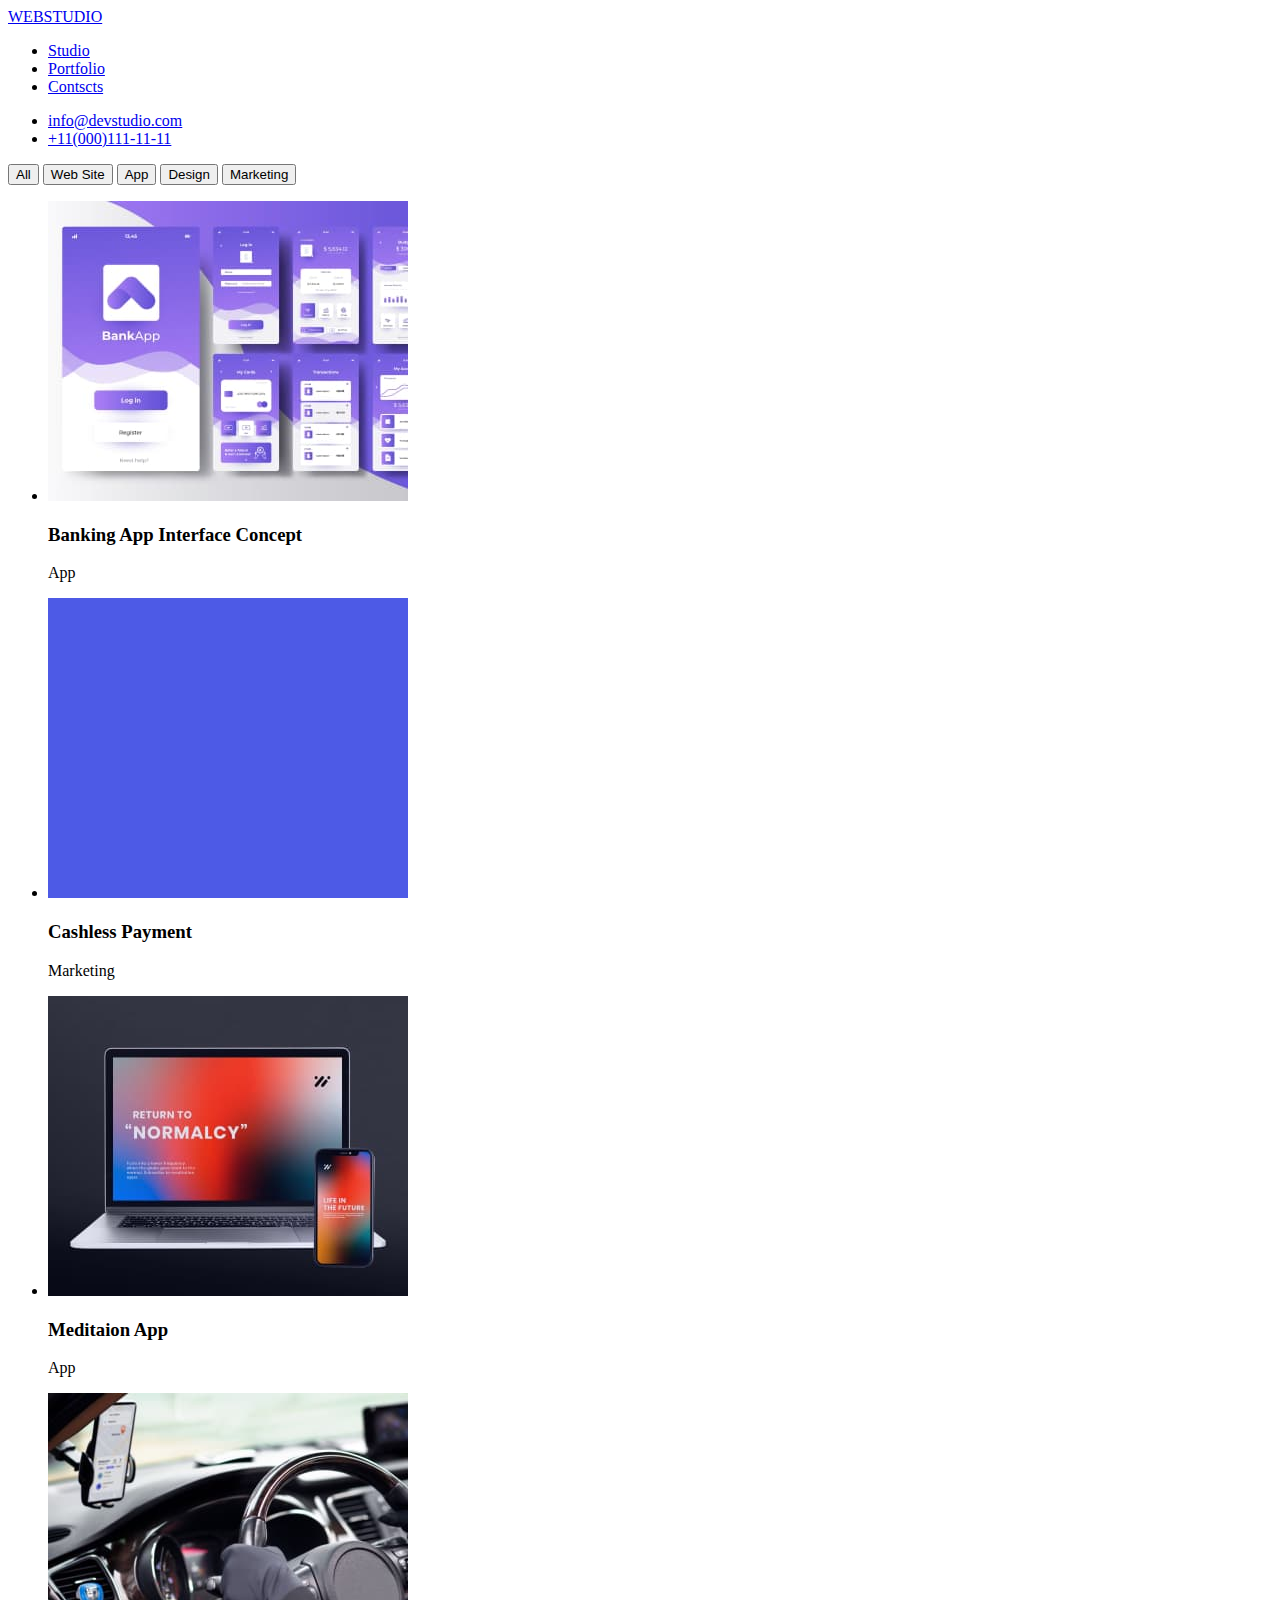
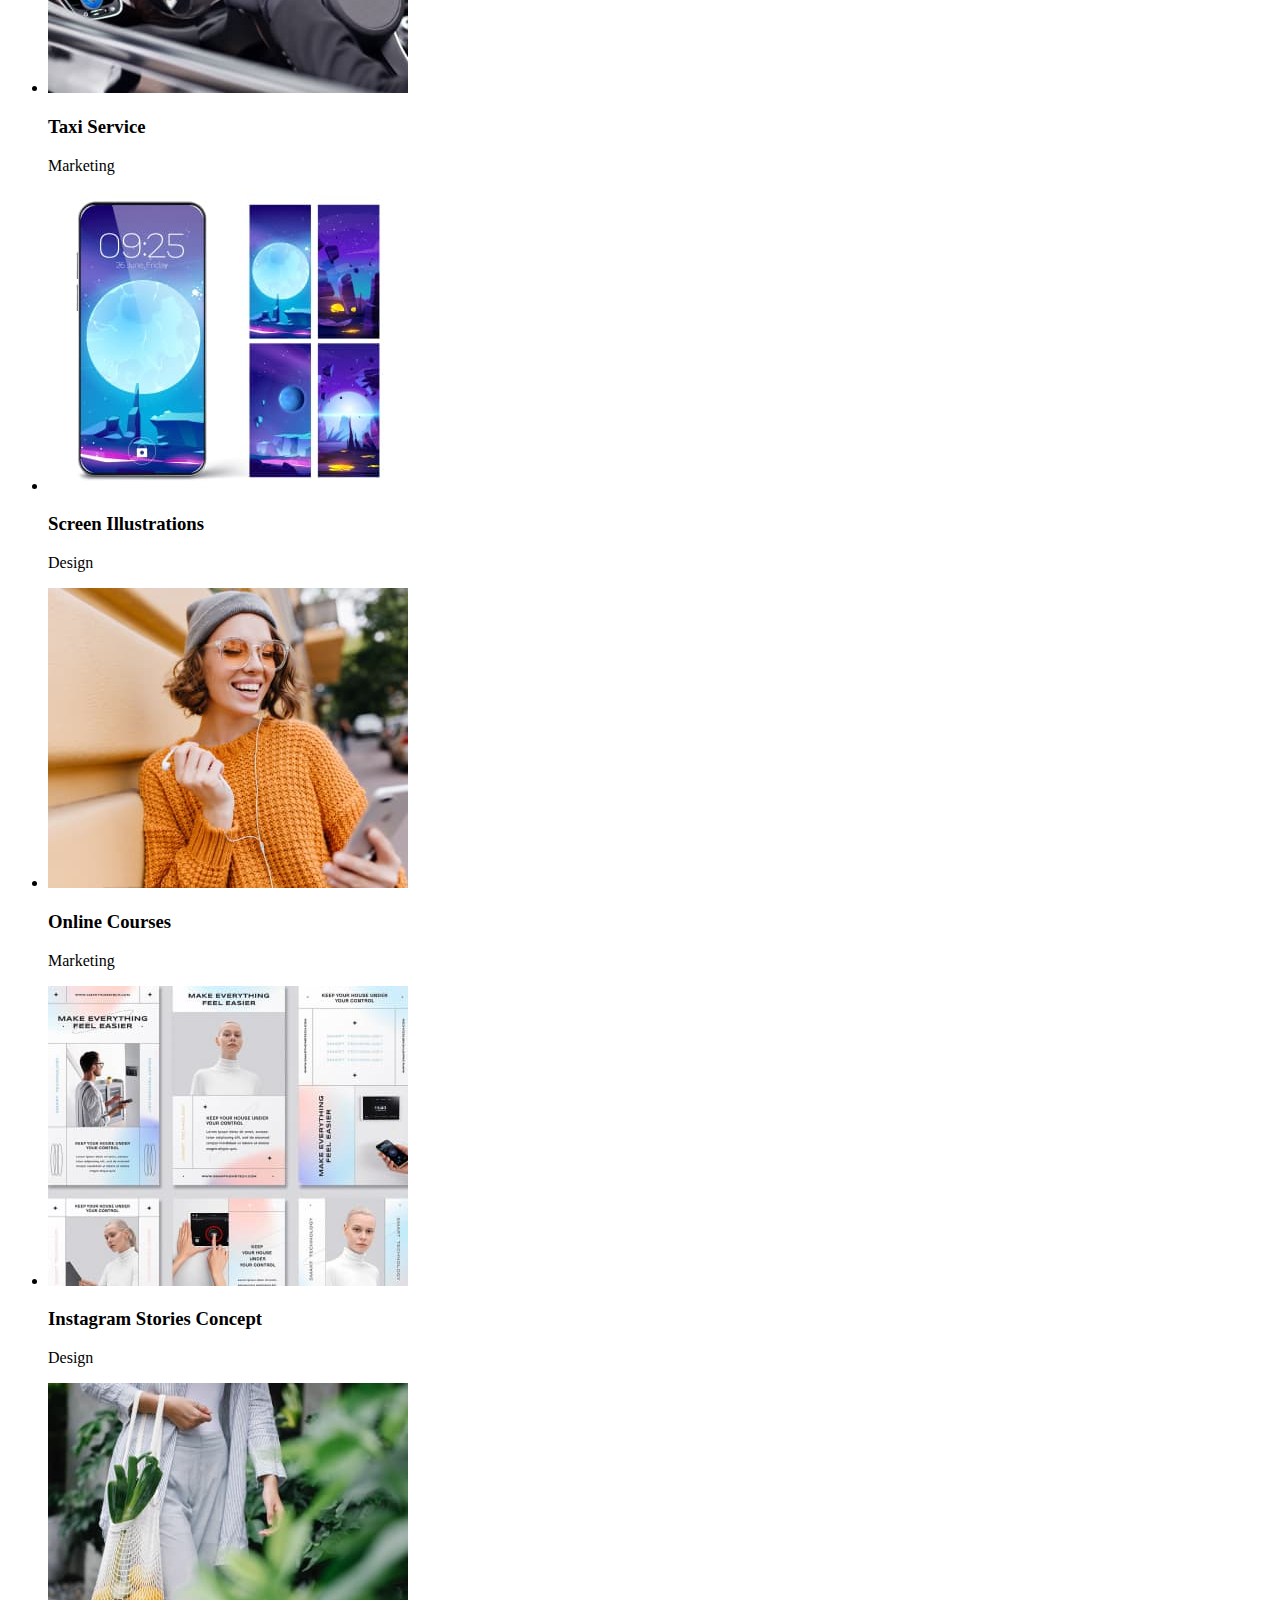
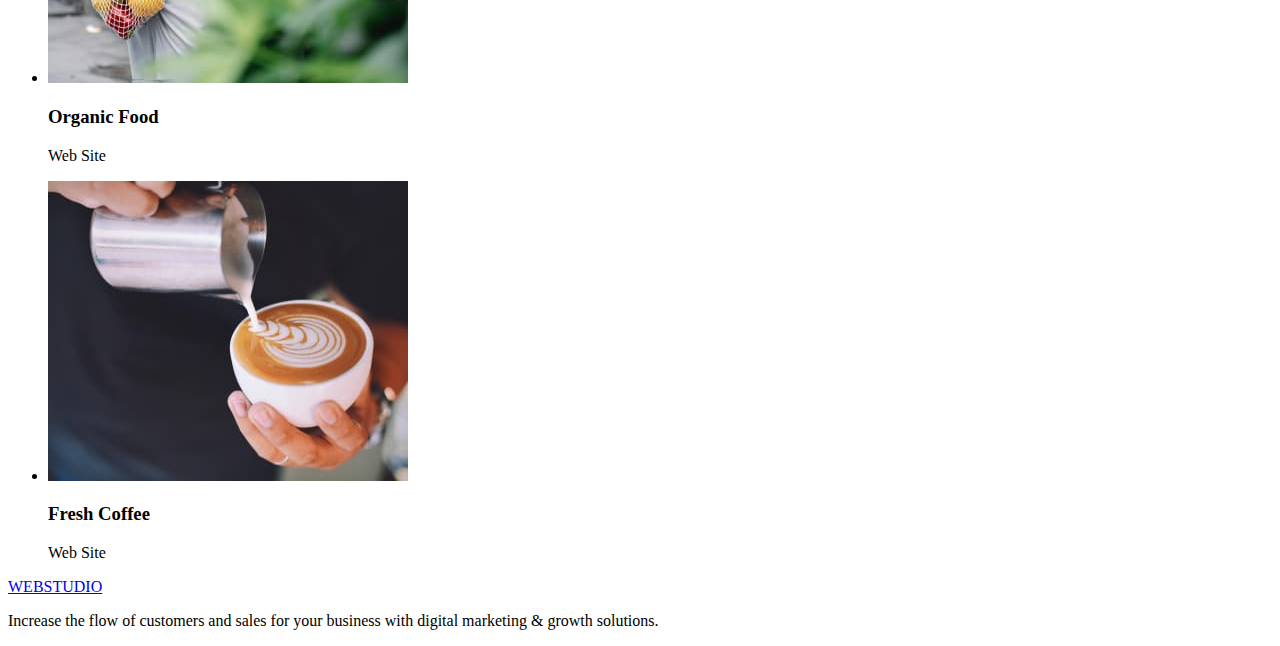
==== portfolio.html @ 2307cd89 "portfolio.html" ====
<!DOCTYPE html>
<html lang="en">
  <head>
    <meta charset="UTF-8" />
    <meta http-equiv="X-UA-Compatible" content="IE=edge" />
    <meta name="viewport" content="width=device-width, initial-scale=1.0" />
    <title>Module 1.1</title>
    <link rel="stylesheet" href="./CSS/styles.css">
    </head>
  <body>
    <!--Шапка сайта-->
    <header class="page-heder">
      <nav>
        <a href="/" class="logo"> WEBSTUDIO </a>

        <ul class="site-nav">
          <li><a href="/index.html">Studio</a></li>
          <li><a href="/">Portfolio</a></li>
          <li><a href="/">Contscts</a></li>
        </ul>
        
        <ul>
          <li><a href="mailto:info@devstudio.com">info@devstudio.com</a></li>
          <li><a href="tel:+110001111111">+11(000)111-11-11</a></li>
        </ul>
      </nav>
    </header>
    <button>All</button>
    <button>Web Site</button>
    <button>App</button>
    <button>Design</button>
    <button>Marketing</button>
    <!--Section 1 -->
    <section>
        <ul>
            <li>  
                <img
                width="360"
                height="300"
                src="./images/one.jpg"
                alt="apps"
              />
              <h3>Banking App Interface Concept</h3>
              <p>App</p></li>
            <li>
            <img
            width="360"
            height="300"
            src="./images/two.jpg"
            alt="marketing"
          />
          <h3>Cashless Payment</h3>
          <p>Marketing</p>
            </li>
            <li>
                <img
                width="360"
                height="300"
                src="./images/three.jpg"
                alt="gadaets apps"
              />
              <h3>Meditaion App</h3>
              <p>App</p>
            </li>
            <li>
               <img
                width="360"
                height="300"
                src="./images/four.jpg"
                alt="driver"
               />
              <h3>Taxi Service</h3>
              <p>Marketing</p>
            </li>
            <li> 
                <img
                width="360"
                height="300"
                src="./images/five.jpg"
                alt="phone img"
               />
              <h3>Screen Illustrations</h3>
              <p>Design</p>
            </li>
            <li> 
                <img
                width="360"
                height="300"
                src="./images/six.jpg"
                alt="girl with phone"
               />
              <h3>Online Courses</h3>
              <p>Marketing</p>
            </li>
            <li>
                <img
                width="360"
                height="300"
                src="./images/seven.jpg"
                alt="design instagram"
               />
              <h3>Instagram Stories Concept</h3>
              <p>Design</p>
            </li>
            <li>
                <img
                width="360"
                height="300"
                src="./images/eight.jpg"
                alt="fruits"
               />
              <h3>Organic Food</h3>
              <p>Web Site</p>
             </li>
            <li> 
                <img
                width="360"
                height="300"
                src="./images/nine.jpg"
                alt="cup of coffee"
               />
              <h3>Fresh Coffee</h3>
              <p>Web Site</p>
            </li>
        </ul>
    </section>
    <footer>
        <a href="/">WEBSTUDIO</a>
        <p>
          Increase the flow of customers and sales for your business with digital
          marketing & growth solutions.
        </p>
      </footer>
    </body>
  </html>
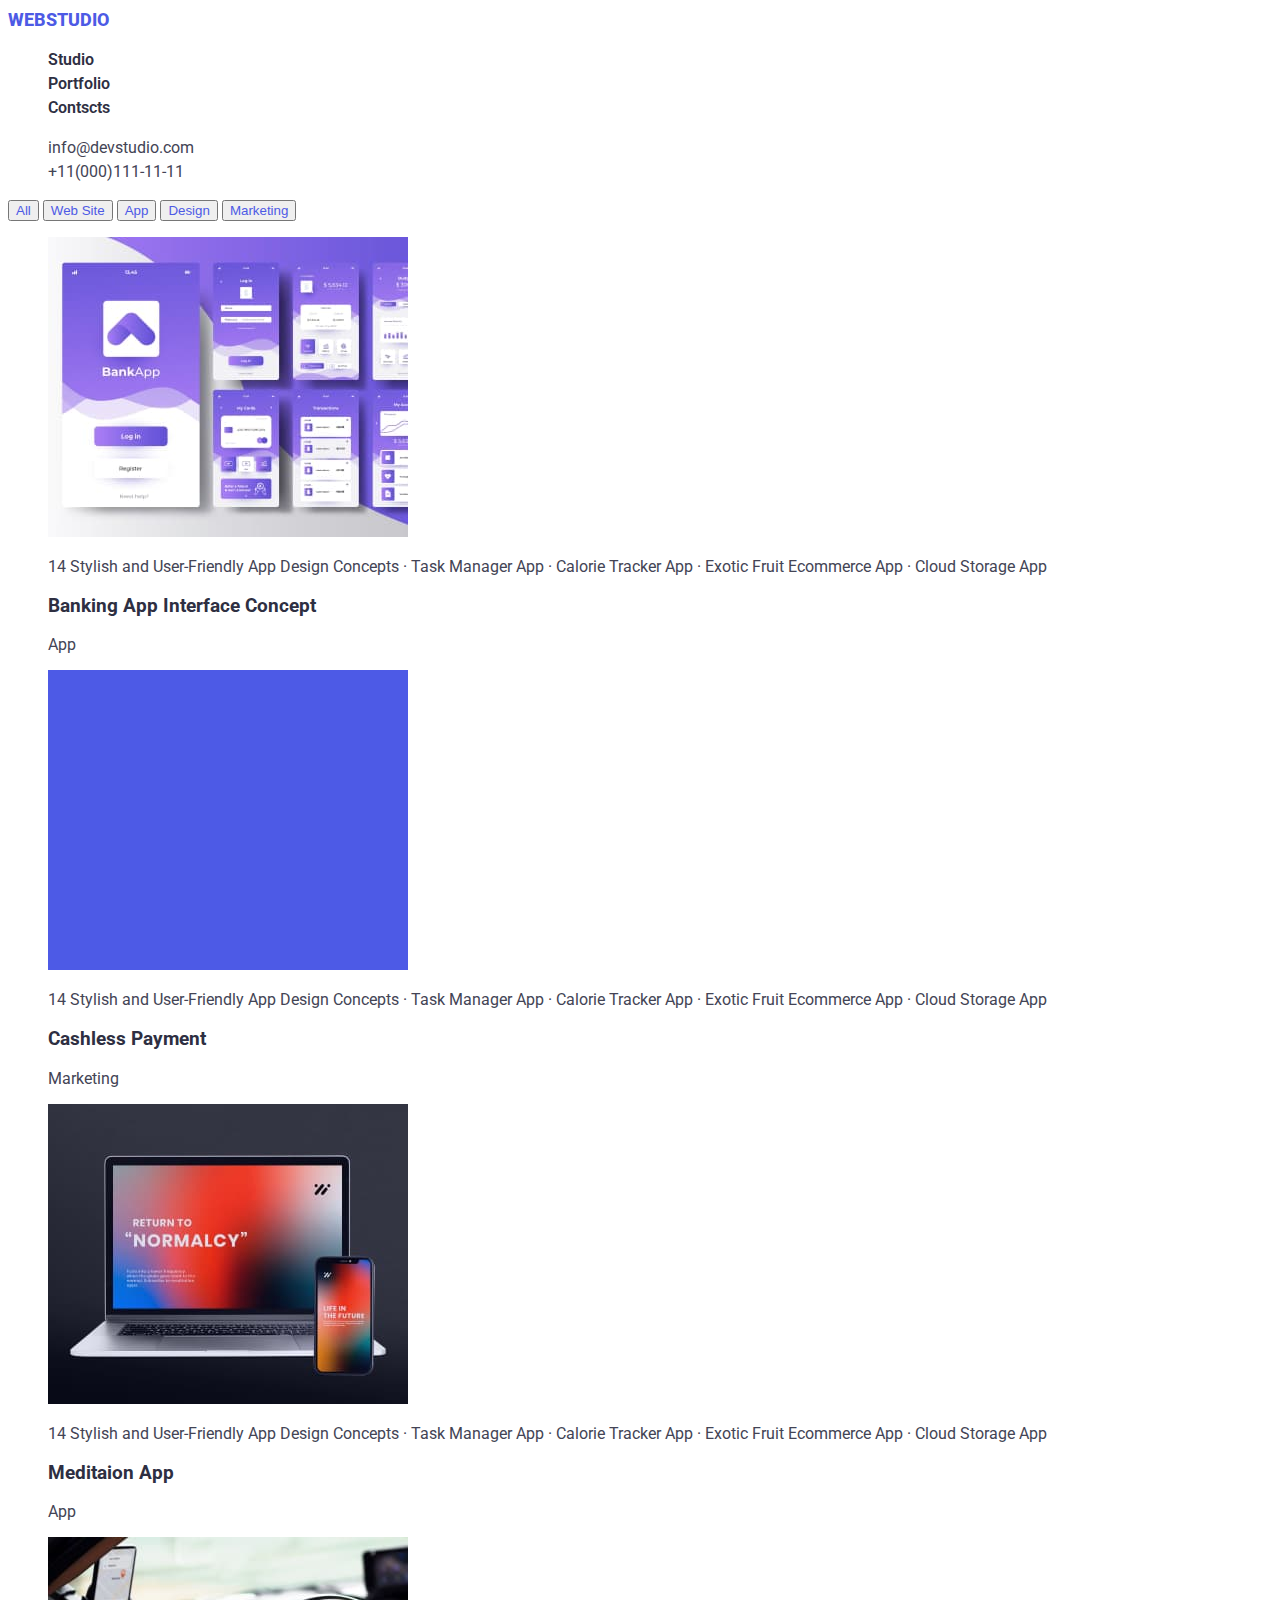
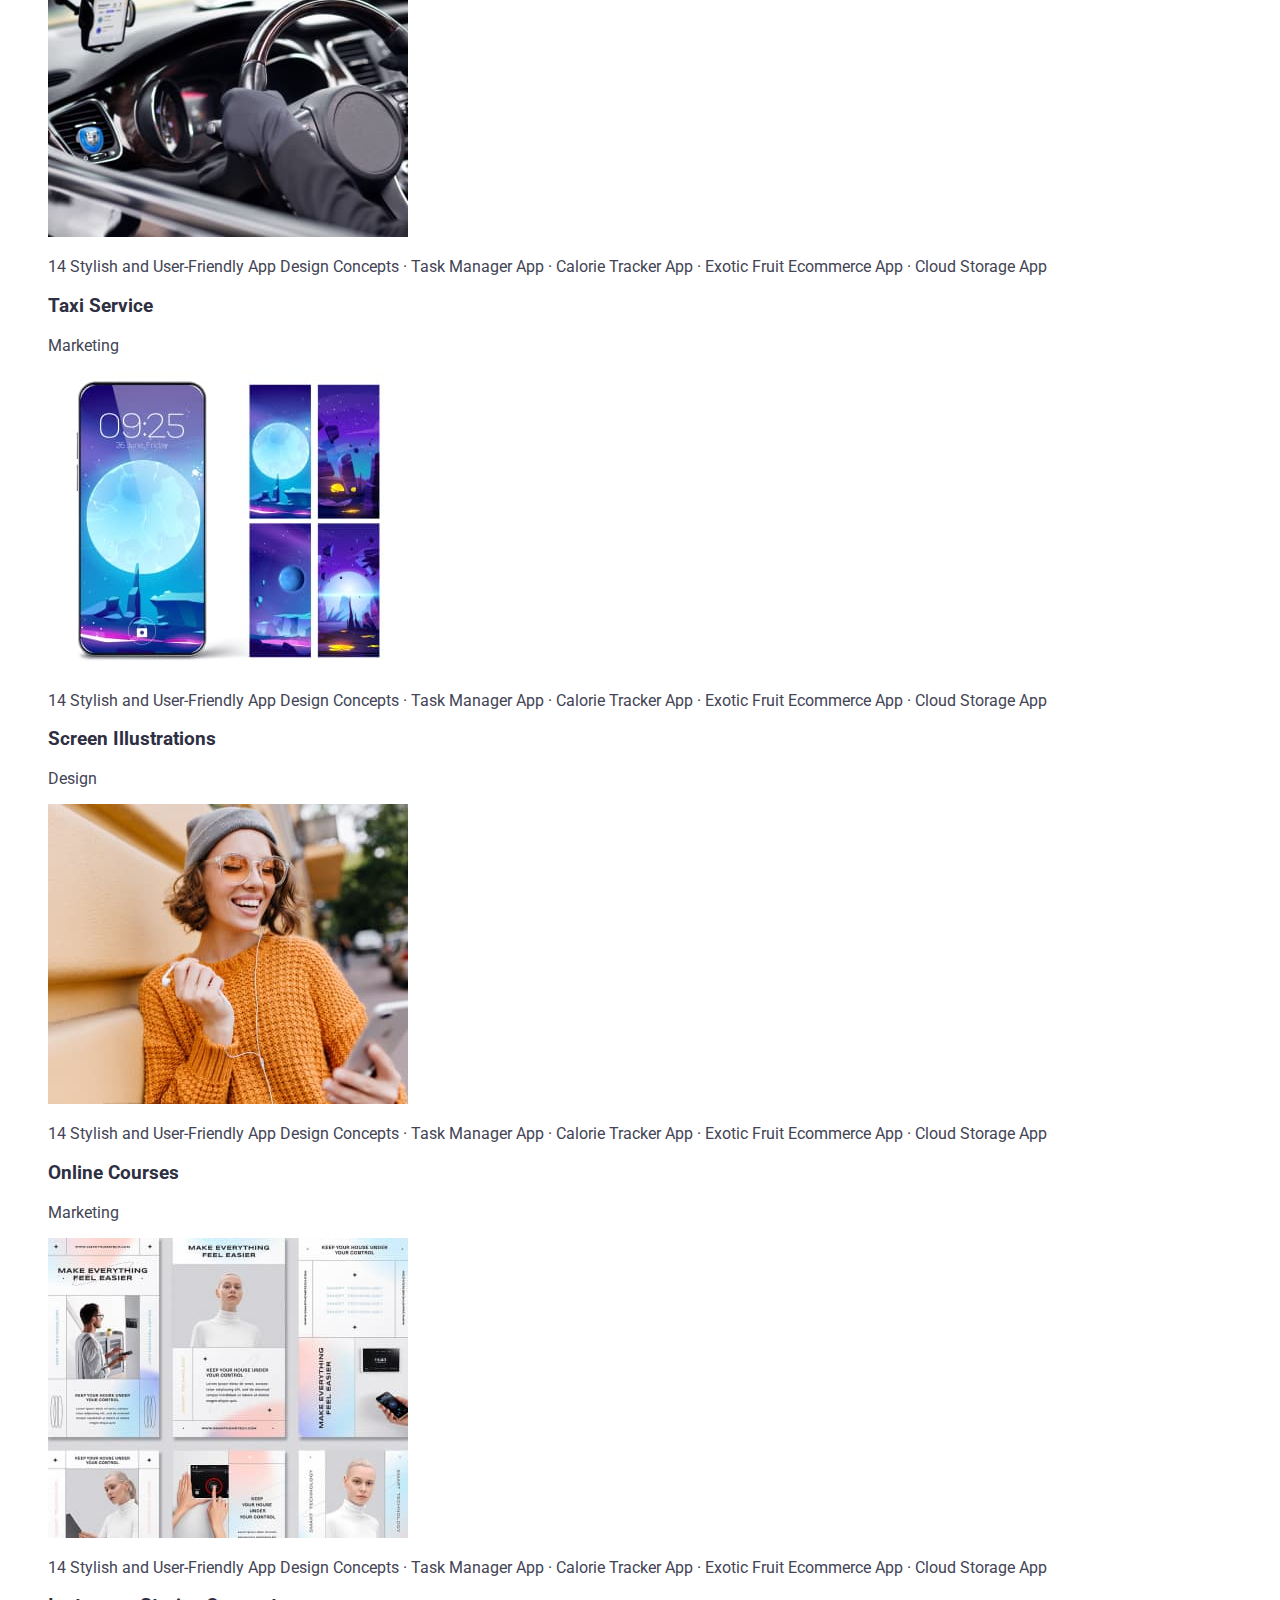
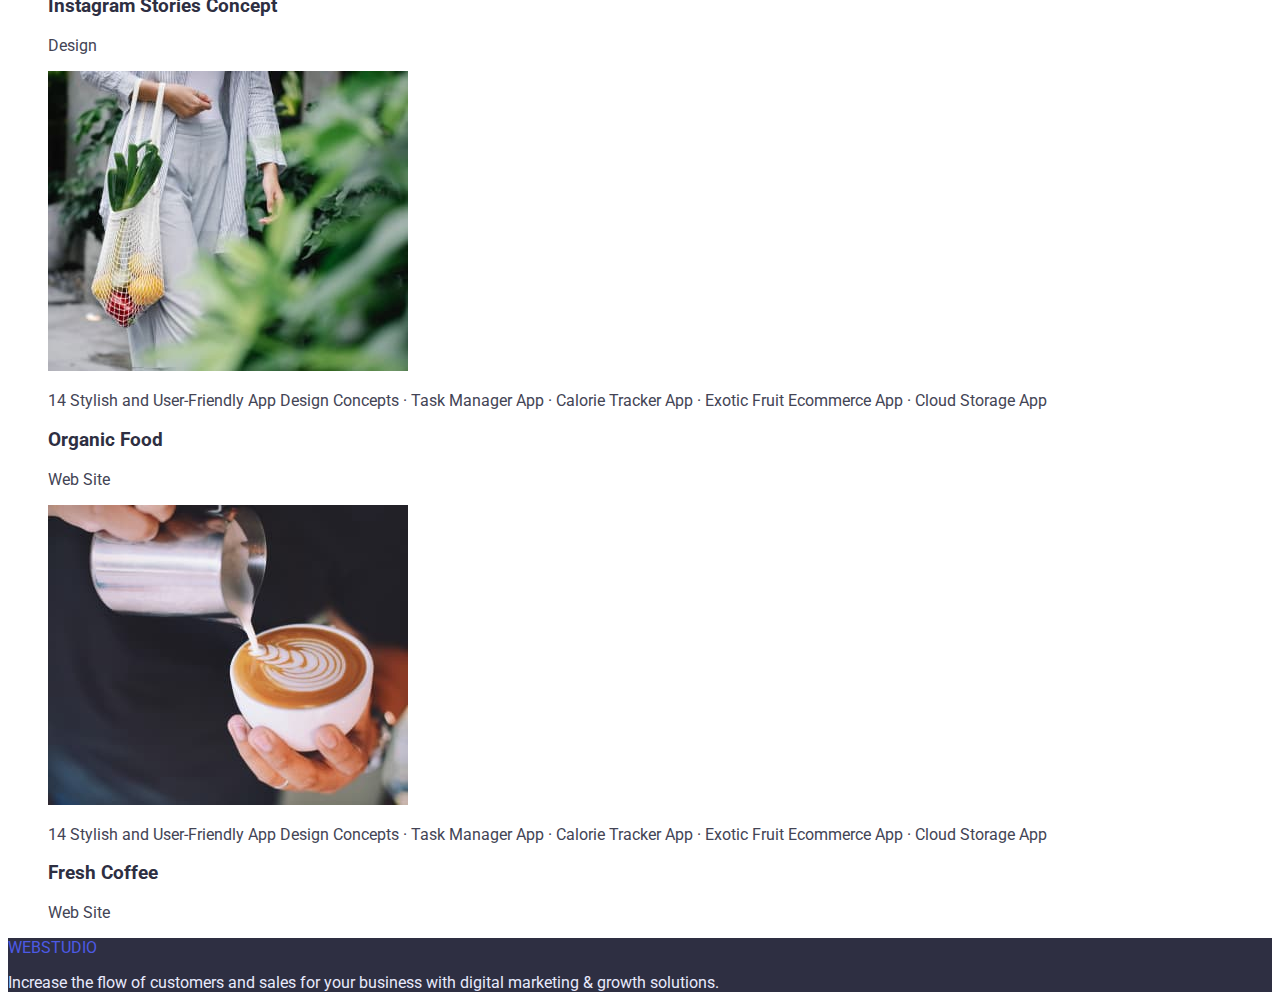
==== commit 9c6b670a: "Home work 2" ====
--- a/portfolio.html
+++ b/portfolio.html
@@ -5,31 +5,34 @@
     <meta http-equiv="X-UA-Compatible" content="IE=edge" />
     <meta name="viewport" content="width=device-width, initial-scale=1.0" />
     <title>Module 1.1</title>
+    <link href="https://fonts.googleapis.com/css2?family=Raleway:wght@800&family=Roboto:wght@400;500&display=swap" rel="stylesheet">
     <link rel="stylesheet" href="./CSS/styles.css">
     </head>
   <body>
-    <!--Шапка сайта-->
+    <!--Header-->
     <header class="page-heder">
       <nav>
         <a href="/" class="logo"> WEBSTUDIO </a>
 
-        <ul class="site-nav">
-          <li><a href="/index.html">Studio</a></li>
-          <li><a href="/">Portfolio</a></li>
-          <li><a href="/">Contscts</a></li>
+        <ul class="site-nav list" >
+          <li><a href="./index.html" class="link">Studio</a></li>
+          <li><a href="./portfolio.html"class="link">Portfolio</a></li>
+          <li><a href="/"class="link">Contscts</a></li>
         </ul>
         
-        <ul>
-          <li><a href="mailto:info@devstudio.com">info@devstudio.com</a></li>
-          <li><a href="tel:+110001111111">+11(000)111-11-11</a></li>
+        <ul class="contacts">
+          <li><a href="mailto:info@devstudio.com" class="contacts_link">info@devstudio.com</a></li>
+          <li><a href="tel:+110001111111"class="contacts_link">+11(000)111-11-11</a></li>
         </ul>
       </nav>
     </header>
-    <button>All</button>
-    <button>Web Site</button>
-    <button>App</button>
-    <button>Design</button>
-    <button>Marketing</button>
+    <main>
+    <!--Buttons-->
+    <button type="button">All</button>
+    <button type="button">Web Site</button>
+    <button type="button">App</button>
+    <button type="button">Design</button>
+    <button type="button">Marketing</button>
     <!--Section 1 -->
     <section>
         <ul>
@@ -40,7 +43,8 @@
                 src="./images/one.jpg"
                 alt="apps"
               />
-              <h3>Banking App Interface Concept</h3>
+              <p>14 Stylish and User-Friendly App Design Concepts · Task Manager App · Calorie Tracker App · Exotic Fruit Ecommerce App · Cloud Storage App</p>
+              <h3 class="section-title">Banking App Interface Concept</h3>
               <p>App</p></li>
             <li>
             <img
@@ -49,7 +53,8 @@
             src="./images/two.jpg"
             alt="marketing"
           />
-          <h3>Cashless Payment</h3>
+          <p>14 Stylish and User-Friendly App Design Concepts · Task Manager App · Calorie Tracker App · Exotic Fruit Ecommerce App · Cloud Storage App</p>
+          <h3 class="section-title">Cashless Payment</h3>
           <p>Marketing</p>
             </li>
             <li>
@@ -59,7 +64,8 @@
                 src="./images/three.jpg"
                 alt="gadaets apps"
               />
-              <h3>Meditaion App</h3>
+              <p>14 Stylish and User-Friendly App Design Concepts · Task Manager App · Calorie Tracker App · Exotic Fruit Ecommerce App · Cloud Storage App</p>
+              <h3 class="section-title">Meditaion App</h3>
               <p>App</p>
             </li>
             <li>
@@ -69,7 +75,8 @@
                 src="./images/four.jpg"
                 alt="driver"
                />
-              <h3>Taxi Service</h3>
+               <p>14 Stylish and User-Friendly App Design Concepts · Task Manager App · Calorie Tracker App · Exotic Fruit Ecommerce App · Cloud Storage App</p>
+              <h3 class="section-title">Taxi Service</h3>
               <p>Marketing</p>
             </li>
             <li> 
@@ -79,7 +86,8 @@
                 src="./images/five.jpg"
                 alt="phone img"
                />
-              <h3>Screen Illustrations</h3>
+               <p>14 Stylish and User-Friendly App Design Concepts · Task Manager App · Calorie Tracker App · Exotic Fruit Ecommerce App · Cloud Storage App</p>
+              <h3 class="section-title">Screen Illustrations</h3>
               <p>Design</p>
             </li>
             <li> 
@@ -89,7 +97,8 @@
                 src="./images/six.jpg"
                 alt="girl with phone"
                />
-              <h3>Online Courses</h3>
+               <p>14 Stylish and User-Friendly App Design Concepts · Task Manager App · Calorie Tracker App · Exotic Fruit Ecommerce App · Cloud Storage App</p>
+              <h3 class="section-title">Online Courses</h3>
               <p>Marketing</p>
             </li>
             <li>
@@ -99,7 +108,8 @@
                 src="./images/seven.jpg"
                 alt="design instagram"
                />
-              <h3>Instagram Stories Concept</h3>
+               <p>14 Stylish and User-Friendly App Design Concepts · Task Manager App · Calorie Tracker App · Exotic Fruit Ecommerce App · Cloud Storage App</p>
+              <h3 class="section-title">Instagram Stories Concept</h3>
               <p>Design</p>
             </li>
             <li>
@@ -109,7 +119,8 @@
                 src="./images/eight.jpg"
                 alt="fruits"
                />
-              <h3>Organic Food</h3>
+               <p>14 Stylish and User-Friendly App Design Concepts · Task Manager App · Calorie Tracker App · Exotic Fruit Ecommerce App · Cloud Storage App</p>
+              <h3 class="section-title">Organic Food</h3>
               <p>Web Site</p>
              </li>
             <li> 
@@ -119,17 +130,19 @@
                 src="./images/nine.jpg"
                 alt="cup of coffee"
                />
-              <h3>Fresh Coffee</h3>
+               <p>14 Stylish and User-Friendly App Design Concepts · Task Manager App · Calorie Tracker App · Exotic Fruit Ecommerce App · Cloud Storage App</p>
+              <h3 class="section-title">Fresh Coffee</h3>
               <p>Web Site</p>
             </li>
         </ul>
     </section>
-    <footer>
-        <a href="/">WEBSTUDIO</a>
-        <p>
-          Increase the flow of customers and sales for your business with digital
-          marketing & growth solutions.
-        </p>
-      </footer>
+  </main>
+    <footer class="footer">
+      <a href="/" class="footer-logo">WEBSTUDIO</a>
+      <p class="footer-text">
+        Increase the flow of customers and sales for your business with digital
+        marketing & growth solutions.
+      </p>
+    </footer>
     </body>
   </html>--- a/CSS/styles.css
+++ b/CSS/styles.css
@@ -0,0 +1,78 @@
+:root{
+    --primary-text-color: #434455;
+    --title-text-color: #2E2F42;
+    --logo-color:#4D5AE5;
+    --primary-bg-color: #FFFFFF;
+}
+
+
+/*Studio*/
+body {
+    background:var(--primary-bg-color);
+    color:var(--primary-text-color);
+    font-family: Roboto, Times, serif;
+}
+ul {
+    list-style: none;
+}
+a {
+    text-decoration: none;
+}
+/*Header*/
+.logo {
+    color:var(--logo-color) ;
+    font: Raleway;
+    font-style: normal;
+    font-weight: 800;
+    font-size: 18px;
+    line-height: 24px;
+}
+.site-nav .link{
+    color:var(--title-text-color);
+    font: Roboto;
+    font-style: normal;
+    font-weight: 600;
+    font-size: 16px;
+    line-height: 24px;
+}
+.contacts .contacts_link {
+    color:var(--primary-text-color);
+    font: Roboto;
+    font-style: normal;
+    font-weight: 400;
+    font-size: 16px;
+    line-height: 24px;
+}
+/* Hero*/
+.hero{
+    color: var(--primary-bg-color);
+    background-color:#2E2F42;
+}
+.button{
+  color: #FFFFFF;
+  background-color: #4D5AE5;;
+}
+/*sections*/
+.section-title{
+    color:var(--title-text-color);
+}
+/*footer*/
+.footer{
+    background-color: #2E2F42;
+}
+.footer-logo {
+    color:var(--logo-color) ;
+}
+.footer-text{
+    color: #E7E9FC;
+}
+
+
+
+/*Portfolio*/
+/*Buttons*/
+button{
+    color: #4D5AE5;
+}
+
+
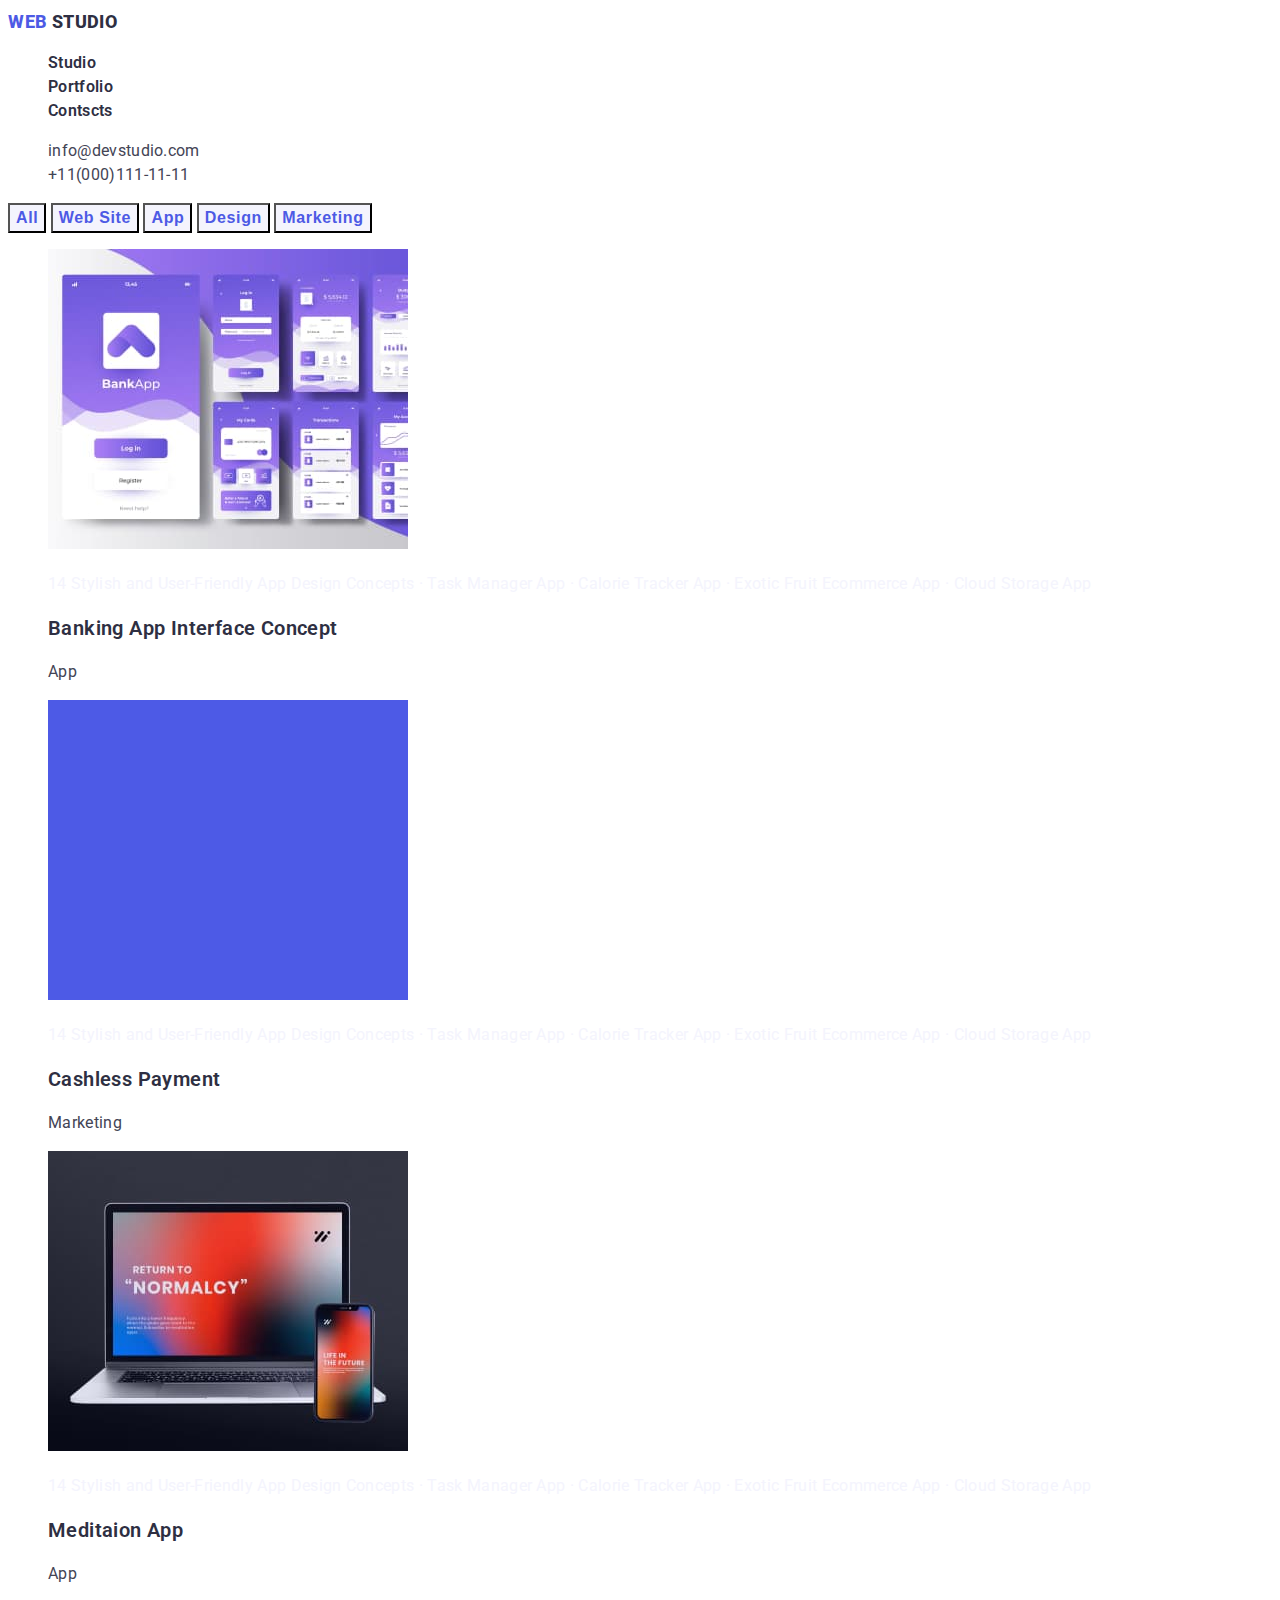
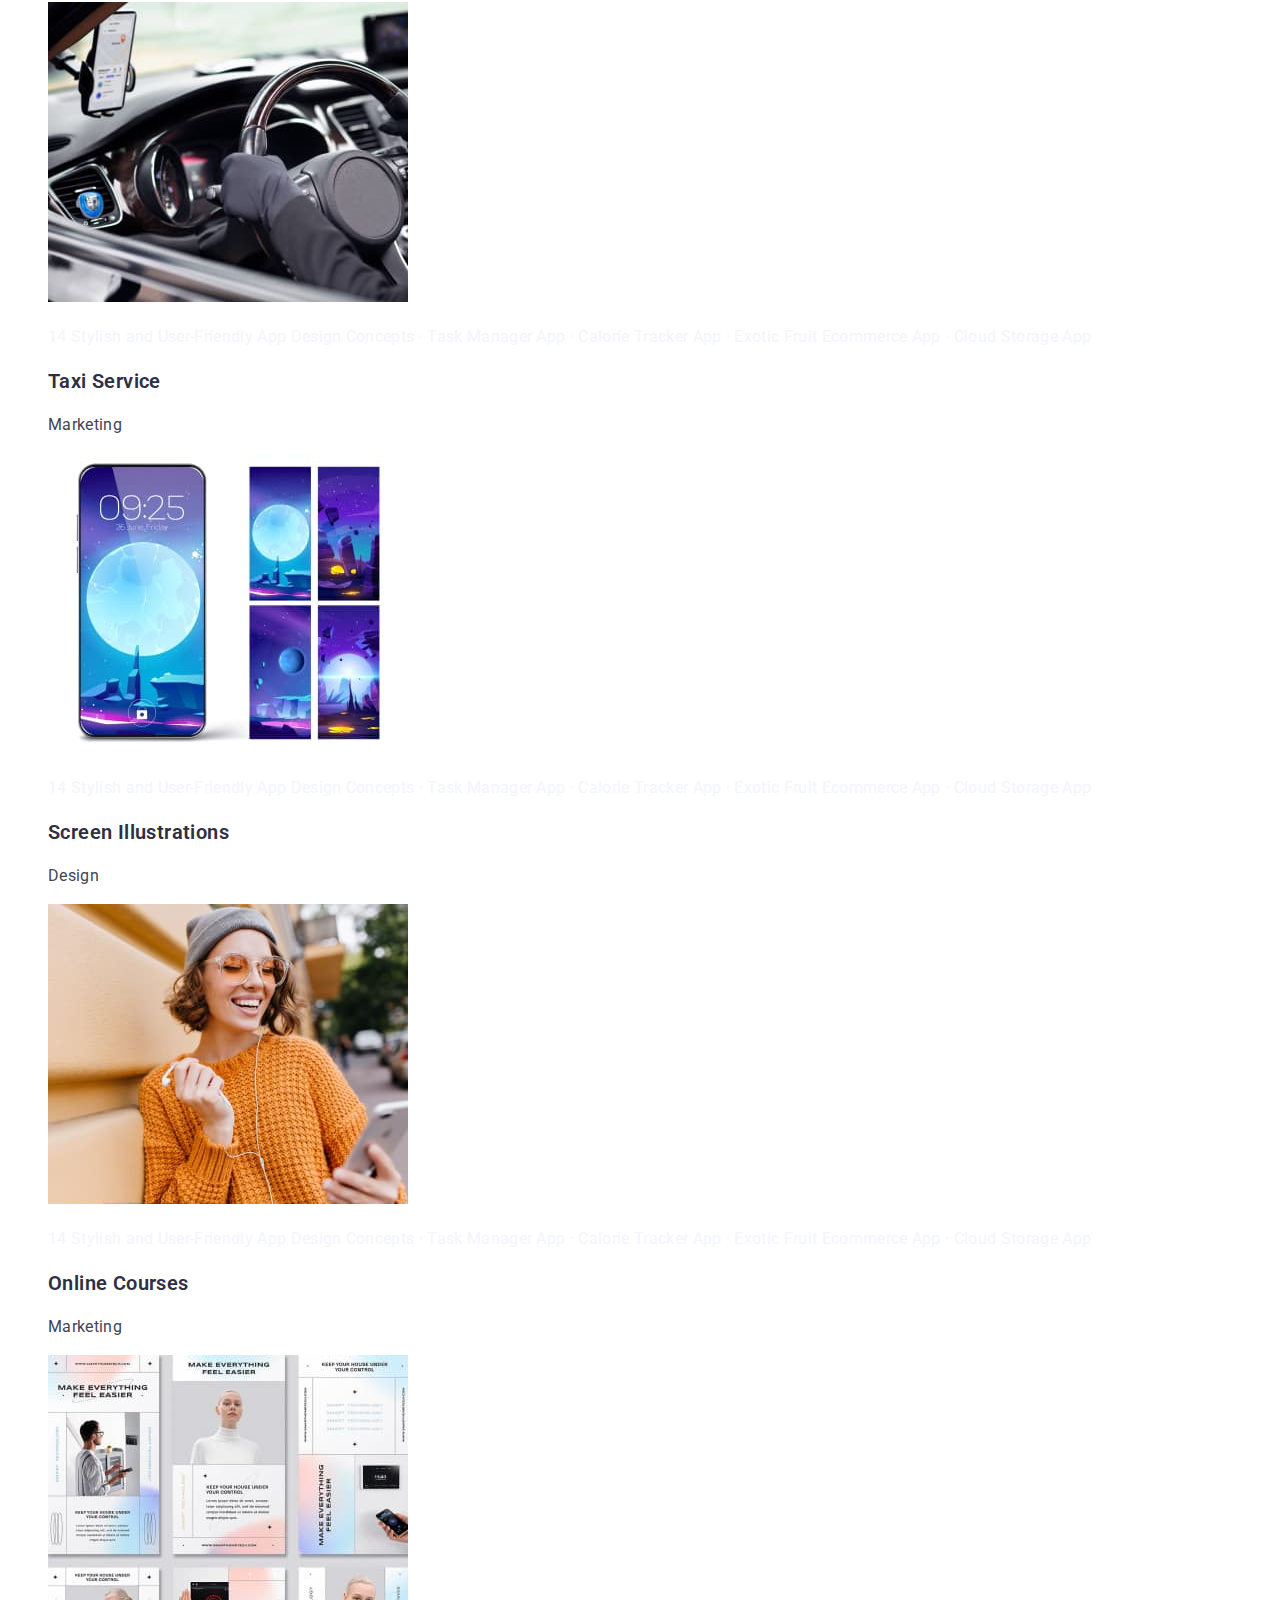
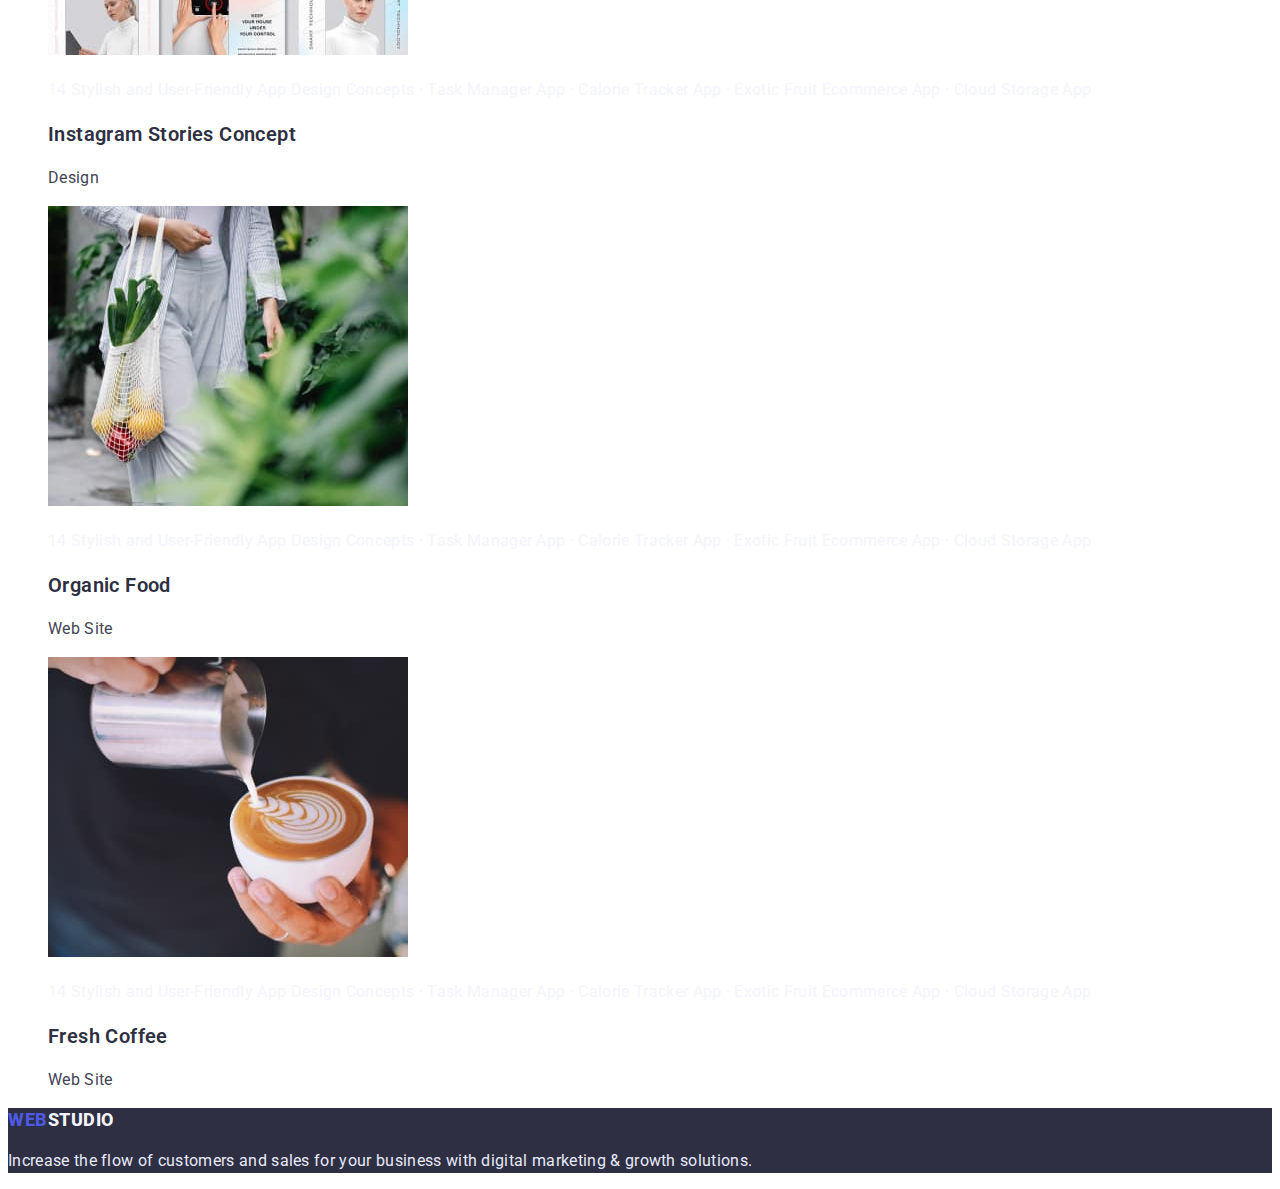
==== commit fd1a8c60: "Home work 2" ====
--- a/portfolio.html
+++ b/portfolio.html
@@ -5,34 +5,33 @@
     <meta http-equiv="X-UA-Compatible" content="IE=edge" />
     <meta name="viewport" content="width=device-width, initial-scale=1.0" />
     <title>Module 1.1</title>
-    <link href="https://fonts.googleapis.com/css2?family=Raleway:wght@800&family=Roboto:wght@400;500&display=swap" rel="stylesheet">
+    <link href="https://fonts.googleapis.com/css2?family=Raleway:wght@700&family=Roboto:wght@400;500;700;900&display=swap" rel="stylesheet">
     <link rel="stylesheet" href="./CSS/styles.css">
     </head>
   <body>
     <!--Header-->
     <header class="page-heder">
       <nav>
-        <a href="/" class="logo"> WEBSTUDIO </a>
-
+        <a href="/" class="logo"> <span class="logo-web">WEB</span> STUDIO </a>
         <ul class="site-nav list" >
           <li><a href="./index.html" class="link">Studio</a></li>
-          <li><a href="./portfolio.html"class="link">Portfolio</a></li>
-          <li><a href="/"class="link">Contscts</a></li>
+          <li><a href="./portfolio.html" class="link">Portfolio</a></li>
+          <li><a href="/" class="link">Contscts</a></li>
         </ul>
         
         <ul class="contacts">
           <li><a href="mailto:info@devstudio.com" class="contacts_link">info@devstudio.com</a></li>
-          <li><a href="tel:+110001111111"class="contacts_link">+11(000)111-11-11</a></li>
+          <li><a href="tel:+110001111111" class="contacts_link">+11(000)111-11-11</a></li>
         </ul>
       </nav>
     </header>
     <main>
     <!--Buttons-->
-    <button type="button">All</button>
-    <button type="button">Web Site</button>
-    <button type="button">App</button>
-    <button type="button">Design</button>
-    <button type="button">Marketing</button>
+    <button type="button" class="portfolio-buttons">All</button>
+    <button type="button" class="portfolio-buttons">Web Site</button>
+    <button type="button" class="portfolio-buttons">App</button>
+    <button type="button" class="portfolio-buttons">Design</button>
+    <button type="button" class="portfolio-buttons">Marketing</button>
     <!--Section 1 -->
     <section>
         <ul>
@@ -43,7 +42,7 @@
                 src="./images/one.jpg"
                 alt="apps"
               />
-              <p>14 Stylish and User-Friendly App Design Concepts · Task Manager App · Calorie Tracker App · Exotic Fruit Ecommerce App · Cloud Storage App</p>
+              <p class="portfolio-text">14 Stylish and User-Friendly App Design Concepts · Task Manager App · Calorie Tracker App · Exotic Fruit Ecommerce App · Cloud Storage App</p>
               <h3 class="section-title">Banking App Interface Concept</h3>
               <p>App</p></li>
             <li>
@@ -53,7 +52,7 @@
             src="./images/two.jpg"
             alt="marketing"
           />
-          <p>14 Stylish and User-Friendly App Design Concepts · Task Manager App · Calorie Tracker App · Exotic Fruit Ecommerce App · Cloud Storage App</p>
+          <p class="portfolio-text">14 Stylish and User-Friendly App Design Concepts · Task Manager App · Calorie Tracker App · Exotic Fruit Ecommerce App · Cloud Storage App</p>
           <h3 class="section-title">Cashless Payment</h3>
           <p>Marketing</p>
             </li>
@@ -64,7 +63,7 @@
                 src="./images/three.jpg"
                 alt="gadaets apps"
               />
-              <p>14 Stylish and User-Friendly App Design Concepts · Task Manager App · Calorie Tracker App · Exotic Fruit Ecommerce App · Cloud Storage App</p>
+              <p class="portfolio-text">14 Stylish and User-Friendly App Design Concepts · Task Manager App · Calorie Tracker App · Exotic Fruit Ecommerce App · Cloud Storage App</p>
               <h3 class="section-title">Meditaion App</h3>
               <p>App</p>
             </li>
@@ -75,7 +74,7 @@
                 src="./images/four.jpg"
                 alt="driver"
                />
-               <p>14 Stylish and User-Friendly App Design Concepts · Task Manager App · Calorie Tracker App · Exotic Fruit Ecommerce App · Cloud Storage App</p>
+               <p class="portfolio-text">14 Stylish and User-Friendly App Design Concepts · Task Manager App · Calorie Tracker App · Exotic Fruit Ecommerce App · Cloud Storage App</p>
               <h3 class="section-title">Taxi Service</h3>
               <p>Marketing</p>
             </li>
@@ -86,7 +85,7 @@
                 src="./images/five.jpg"
                 alt="phone img"
                />
-               <p>14 Stylish and User-Friendly App Design Concepts · Task Manager App · Calorie Tracker App · Exotic Fruit Ecommerce App · Cloud Storage App</p>
+               <p class="portfolio-text">14 Stylish and User-Friendly App Design Concepts · Task Manager App · Calorie Tracker App · Exotic Fruit Ecommerce App · Cloud Storage App</p>
               <h3 class="section-title">Screen Illustrations</h3>
               <p>Design</p>
             </li>
@@ -97,7 +96,7 @@
                 src="./images/six.jpg"
                 alt="girl with phone"
                />
-               <p>14 Stylish and User-Friendly App Design Concepts · Task Manager App · Calorie Tracker App · Exotic Fruit Ecommerce App · Cloud Storage App</p>
+               <p class="portfolio-text">14 Stylish and User-Friendly App Design Concepts · Task Manager App · Calorie Tracker App · Exotic Fruit Ecommerce App · Cloud Storage App</p>
               <h3 class="section-title">Online Courses</h3>
               <p>Marketing</p>
             </li>
@@ -108,7 +107,7 @@
                 src="./images/seven.jpg"
                 alt="design instagram"
                />
-               <p>14 Stylish and User-Friendly App Design Concepts · Task Manager App · Calorie Tracker App · Exotic Fruit Ecommerce App · Cloud Storage App</p>
+               <p class="portfolio-text">14 Stylish and User-Friendly App Design Concepts · Task Manager App · Calorie Tracker App · Exotic Fruit Ecommerce App · Cloud Storage App</p>
               <h3 class="section-title">Instagram Stories Concept</h3>
               <p>Design</p>
             </li>
@@ -119,7 +118,7 @@
                 src="./images/eight.jpg"
                 alt="fruits"
                />
-               <p>14 Stylish and User-Friendly App Design Concepts · Task Manager App · Calorie Tracker App · Exotic Fruit Ecommerce App · Cloud Storage App</p>
+               <p class="portfolio-text">14 Stylish and User-Friendly App Design Concepts · Task Manager App · Calorie Tracker App · Exotic Fruit Ecommerce App · Cloud Storage App</p>
               <h3 class="section-title">Organic Food</h3>
               <p>Web Site</p>
              </li>
@@ -130,7 +129,7 @@
                 src="./images/nine.jpg"
                 alt="cup of coffee"
                />
-               <p>14 Stylish and User-Friendly App Design Concepts · Task Manager App · Calorie Tracker App · Exotic Fruit Ecommerce App · Cloud Storage App</p>
+               <p class="portfolio-text">14 Stylish and User-Friendly App Design Concepts · Task Manager App · Calorie Tracker App · Exotic Fruit Ecommerce App · Cloud Storage App</p>
               <h3 class="section-title">Fresh Coffee</h3>
               <p>Web Site</p>
             </li>
@@ -138,7 +137,7 @@
     </section>
   </main>
     <footer class="footer">
-      <a href="/" class="footer-logo">WEBSTUDIO</a>
+      <a href="/" class="footer-logo"><span class="logo-web">WEB</span>STUDIO</a>
       <p class="footer-text">
         Increase the flow of customers and sales for your business with digital
         marketing & growth solutions.
--- a/CSS/styles.css
+++ b/CSS/styles.css
@@ -1,16 +1,12 @@
-:root{
-    --primary-text-color: #434455;
-    --title-text-color: #2E2F42;
-    --logo-color:#4D5AE5;
-    --primary-bg-color: #FFFFFF;
-}
-
-
 /*Studio*/
 body {
-    background:var(--primary-bg-color);
-    color:var(--primary-text-color);
-    font-family: Roboto, Times, serif;
+    background:#FFFFFF;
+    color:#434455;
+    font-family: Roboto, sans-serif;
+    font-weight: 400;
+    font-size: 16px;
+    line-height: 1.5;
+    letter-spacing: 0.02em;
 }
 ul {
     list-style: none;
@@ -19,52 +15,95 @@
     text-decoration: none;
 }
 /*Header*/
+.logo-web {
+    color:#4D5AE5;
+    font: Raleway;
+    font-size: 18px;
+    line-height: 1.3;
+    letter-spacing: 0.03em;
+}
 .logo {
-    color:var(--logo-color) ;
-    font: Raleway;
-    font-style: normal;
+    color: #2E2F42;
     font-weight: 800;
     font-size: 18px;
-    line-height: 24px;
+    line-height: 1.5;
 }
-.site-nav .link{
-    color:var(--title-text-color);
-    font: Roboto;
-    font-style: normal;
+.link {
+    color:#2E2F42;
     font-weight: 600;
     font-size: 16px;
-    line-height: 24px;
+    line-height: 1.5;
+    letter-spacing: 0.02em;
+    }
+.link:hover,
+.link:focus{
+    color: #4D5AE5;
 }
-.contacts .contacts_link {
-    color:var(--primary-text-color);
-    font: Roboto;
-    font-style: normal;
+.contacts_link {
+    color:#434455;
     font-weight: 400;
     font-size: 16px;
-    line-height: 24px;
+    line-height: 1.5;
+    letter-spacing: 0.02em;
+}
+.contacts_link:hover,
+.contacts_link:focus
+{
+    color: #4D5AE5;
 }
 /* Hero*/
 .hero{
-    color: var(--primary-bg-color);
+    color:#FFFFFF;
     background-color:#2E2F42;
+    font-weight: 600;
+    font-size: 56px;
+    line-height: 1.1;
+    text-align: center;
+    letter-spacing: 0.02em;
+    
 }
 .button{
-  color: #FFFFFF;
-  background-color: #4D5AE5;;
-}
+    color: #FFFFFF;
+    background-color: #4D5AE5;
+    font-weight: 600;
+    font-size: 16px;
+    line-height: 1.2;
+    display: flex;
+    align-items: center;
+    letter-spacing: 0.04em;
+    cursor: pointer;
+   }
+.button:hover,
+.button:focus{
+    background-color: #404BBF;
+   }
 /*sections*/
 .section-title{
-    color:var(--title-text-color);
+    color:#2E2F42;
+    font-weight: 600;
+    font-size: 20px;
+    line-height: 1.2;
+    letter-spacing: 0.02em;
 }
+
 /*footer*/
 .footer{
     background-color: #2E2F42;
 }
 .footer-logo {
-    color:var(--logo-color) ;
+    color: #F4F4FD;
+    font: Raleway;
+    font-weight: 800;
+    font-size: 18px;
+    line-height: 1.17;
+    letter-spacing: 0.03em;
 }
 .footer-text{
     color: #E7E9FC;
+    font-weight: 400;
+    font-size: 16px;
+    line-height: 1.5;
+    letter-spacing: 0.02em;
 }
 
 
@@ -73,6 +112,25 @@
 /*Buttons*/
 button{
     color: #4D5AE5;
+    background-color: #F4F4FD;;
+    font-weight: 600;
+    font-size: 16px;
+    line-height: 1.5;
+    letter-spacing: 0.04em;
+    cursor: pointer;
+}
+.portfolio-buttons:hover,
+.portfolio-buttons:focus{
+    background-color: #4D5AE5;
+    color: #FFFFFF;
+}
+/*Section*/
+.portfolio-text{
+    color: #F4F4FD;;
+    font-weight: 400;
+    font-size: 16px;
+    line-height: 1.5;
+    letter-spacing: 0.02em;
 }
 
 
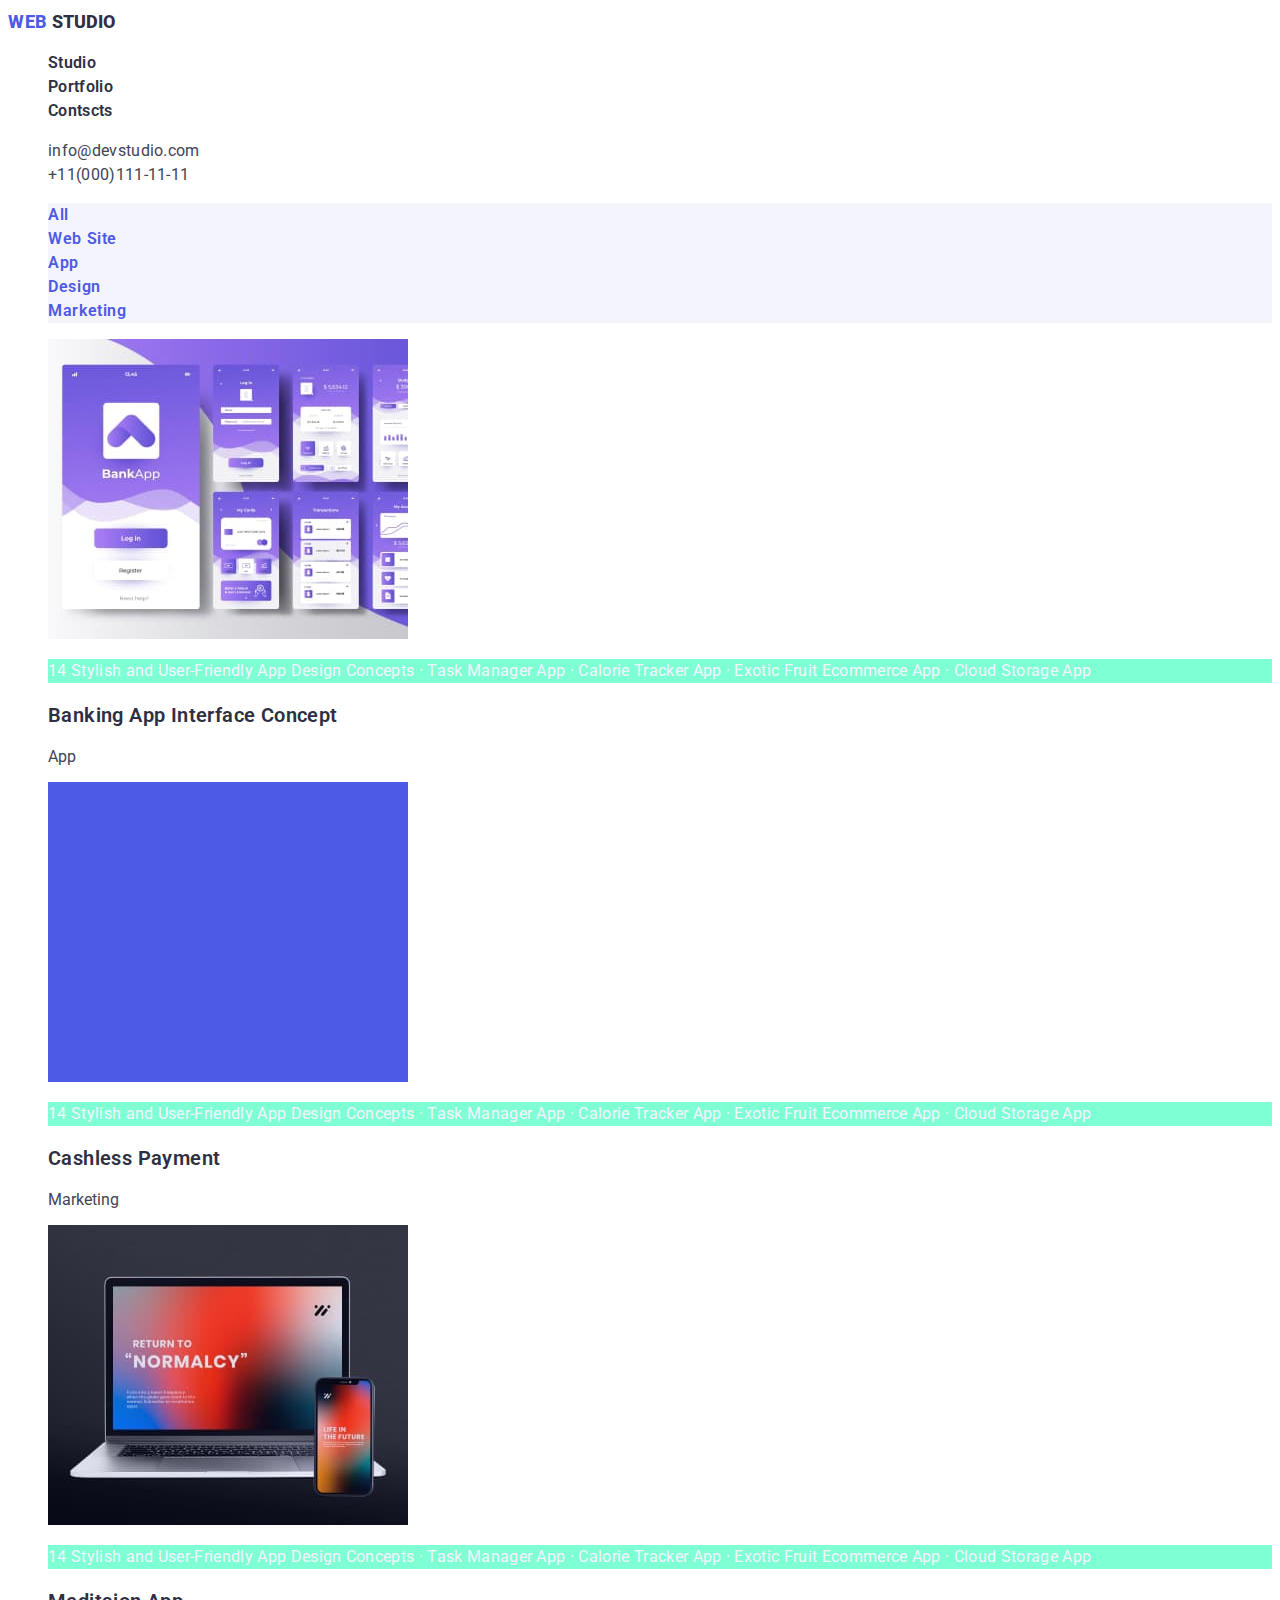
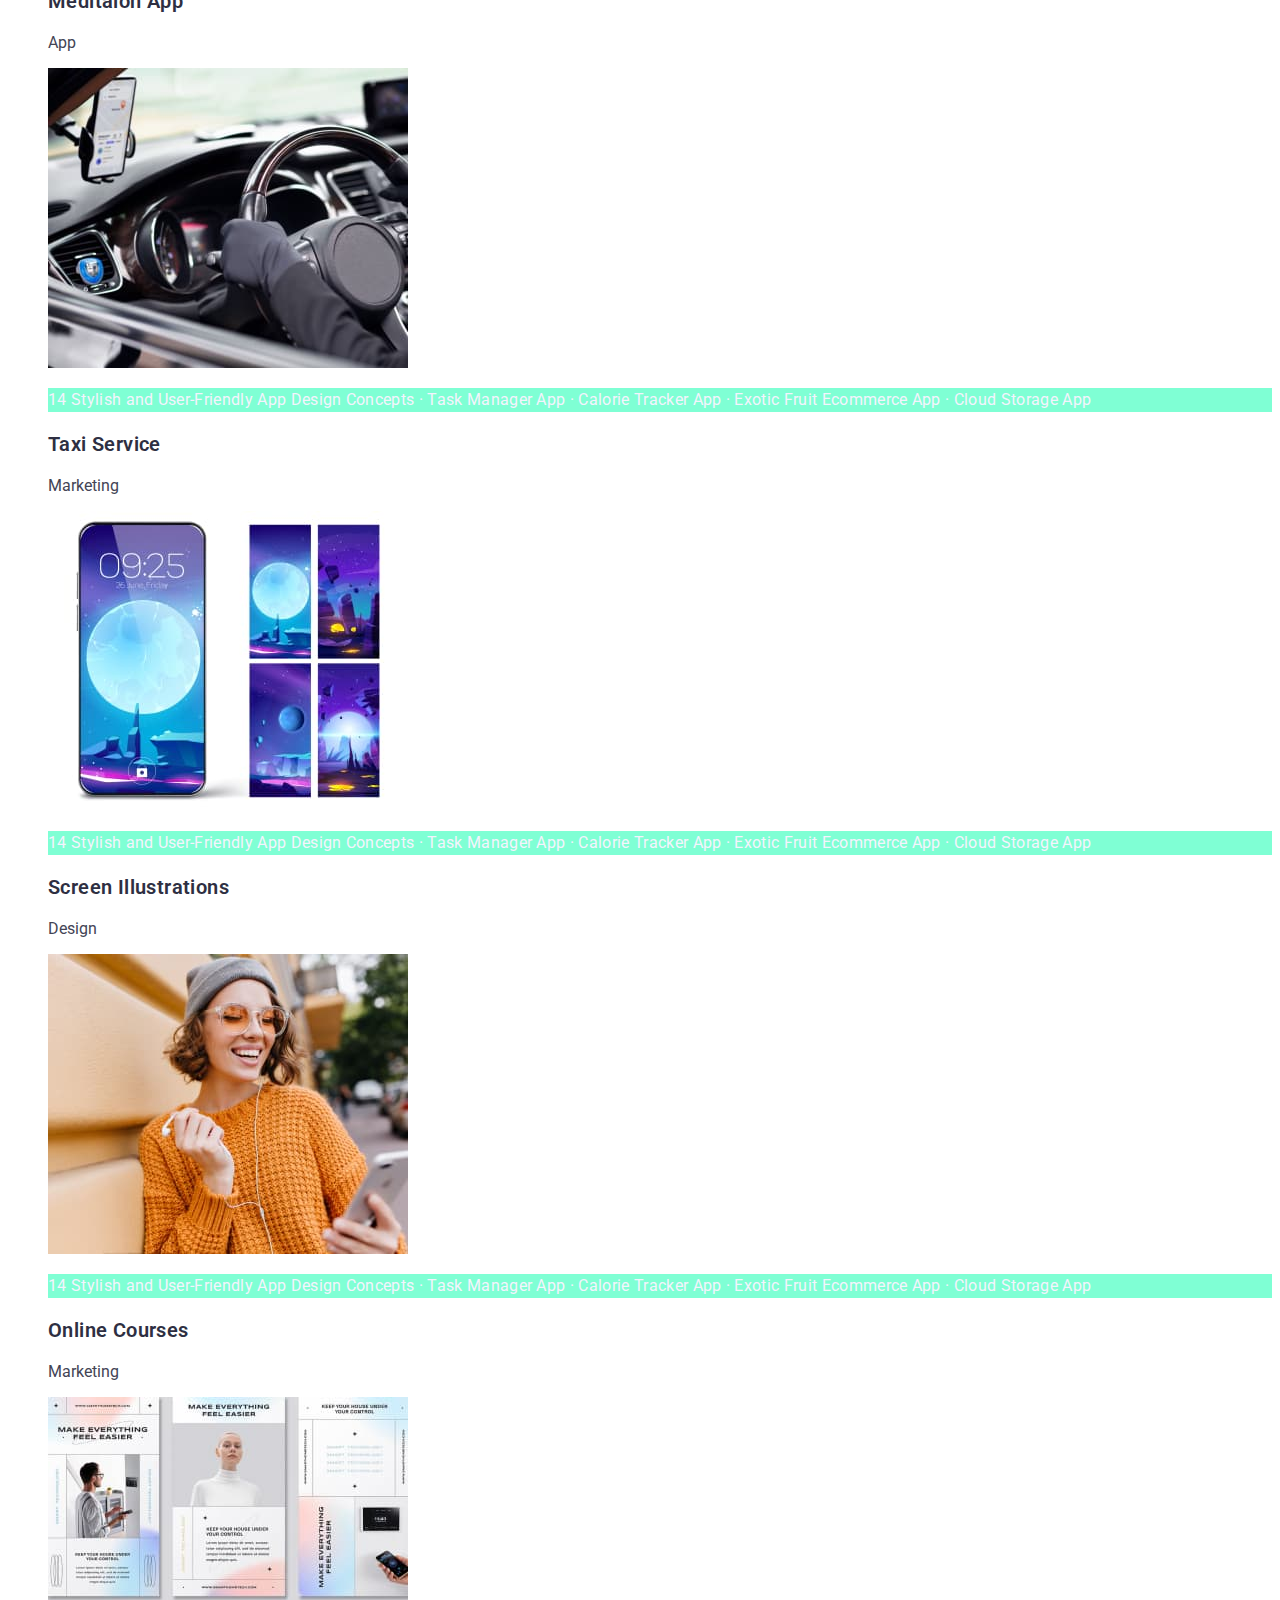
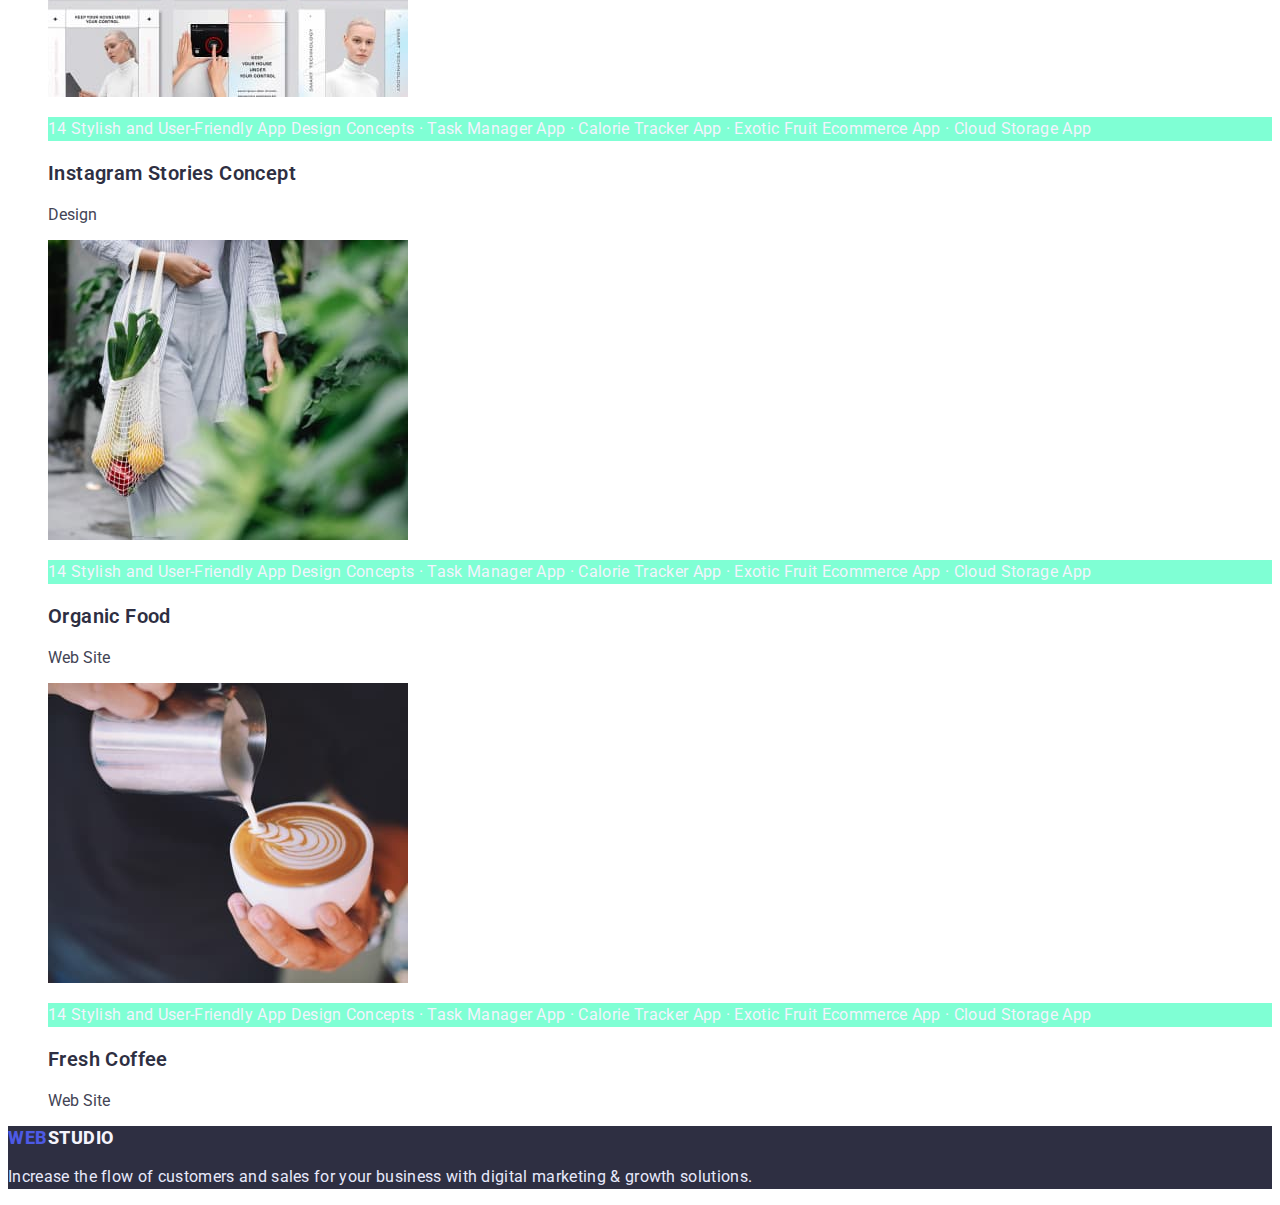
==== commit 794269d6: "Home work 2" ====
--- a/portfolio.html
+++ b/portfolio.html
@@ -12,7 +12,7 @@
     <!--Header-->
     <header class="page-heder">
       <nav>
-        <a href="/" class="logo"> <span class="logo-web">WEB</span> STUDIO </a>
+        <a href="./index.html" class="logo"> <span class="logo-web">WEB</span> STUDIO </a>
         <ul class="site-nav list" >
           <li><a href="./index.html" class="link">Studio</a></li>
           <li><a href="./portfolio.html" class="link">Portfolio</a></li>
@@ -26,14 +26,18 @@
       </nav>
     </header>
     <main>
-    <!--Buttons-->
-    <button type="button" class="portfolio-buttons">All</button>
-    <button type="button" class="portfolio-buttons">Web Site</button>
-    <button type="button" class="portfolio-buttons">App</button>
-    <button type="button" class="portfolio-buttons">Design</button>
-    <button type="button" class="portfolio-buttons">Marketing</button>
-    <!--Section 1 -->
+  
+    <!--Section-->
     <section>
+      <!--Buttons-->
+      <ul>
+        <li class="portfolio-buttons"> All </li>
+        <li class="portfolio-buttons"> Web Site </li>
+        <li class="portfolio-buttons"> App </li>
+        <li class="portfolio-buttons"> Design </li>
+        <li class="portfolio-buttons"> Marketing </li>
+      </ul>
+      <!--Images-->
         <ul>
             <li>  
                 <img
--- a/CSS/styles.css
+++ b/CSS/styles.css
@@ -1,13 +1,16 @@
+:root{
+    --primary-text-color: #434455;
+    --title-text-color: #2E2F42;
+    --logo-color:#4D5AE5;
+    --primary-bg-color: #FFFFFF;
+}
+
 /*Studio*/
 body {
-    background:#FFFFFF;
-    color:#434455;
+    background:var(--primary-bg-color);
+    color: var(--primary-text-color);
     font-family: Roboto, sans-serif;
-    font-weight: 400;
-    font-size: 16px;
-    line-height: 1.5;
-    letter-spacing: 0.02em;
-}
+    }
 ul {
     list-style: none;
 }
@@ -16,20 +19,20 @@
 }
 /*Header*/
 .logo-web {
-    color:#4D5AE5;
+    color:var(--logo-color);
     font: Raleway;
     font-size: 18px;
     line-height: 1.3;
     letter-spacing: 0.03em;
 }
 .logo {
-    color: #2E2F42;
+    color: var(--title-text-color);
     font-weight: 800;
     font-size: 18px;
     line-height: 1.5;
 }
 .link {
-    color:#2E2F42;
+    color:var(--title-text-color);
     font-weight: 600;
     font-size: 16px;
     line-height: 1.5;
@@ -40,8 +43,7 @@
     color: #4D5AE5;
 }
 .contacts_link {
-    color:#434455;
-    font-weight: 400;
+    color:var(--primary-text-color);
     font-size: 16px;
     line-height: 1.5;
     letter-spacing: 0.02em;
@@ -52,7 +54,7 @@
     color: #4D5AE5;
 }
 /* Hero*/
-.hero{
+.hero-title{
     color:#FFFFFF;
     background-color:#2E2F42;
     font-weight: 600;
@@ -62,7 +64,8 @@
     letter-spacing: 0.02em;
     
 }
-.button{
+.button-style{
+    font-family: Roboto;
     color: #FFFFFF;
     background-color: #4D5AE5;
     font-weight: 600;
@@ -78,8 +81,14 @@
     background-color: #404BBF;
    }
 /*sections*/
+.section-heder{
+    color: var(--title-text-color);
+    font-weight: 600;
+    font-size: 36px;
+    line-height: 1.11;
+}
 .section-title{
-    color:#2E2F42;
+    color:var(--title-text-color);
     font-weight: 600;
     font-size: 20px;
     line-height: 1.2;
@@ -100,7 +109,6 @@
 }
 .footer-text{
     color: #E7E9FC;
-    font-weight: 400;
     font-size: 16px;
     line-height: 1.5;
     letter-spacing: 0.02em;
@@ -110,7 +118,7 @@
 
 /*Portfolio*/
 /*Buttons*/
-button{
+.portfolio-buttons{
     color: #4D5AE5;
     background-color: #F4F4FD;;
     font-weight: 600;
@@ -127,10 +135,10 @@
 /*Section*/
 .portfolio-text{
     color: #F4F4FD;;
-    font-weight: 400;
     font-size: 16px;
     line-height: 1.5;
     letter-spacing: 0.02em;
+    background-color: aquamarine;
 }
 
 
